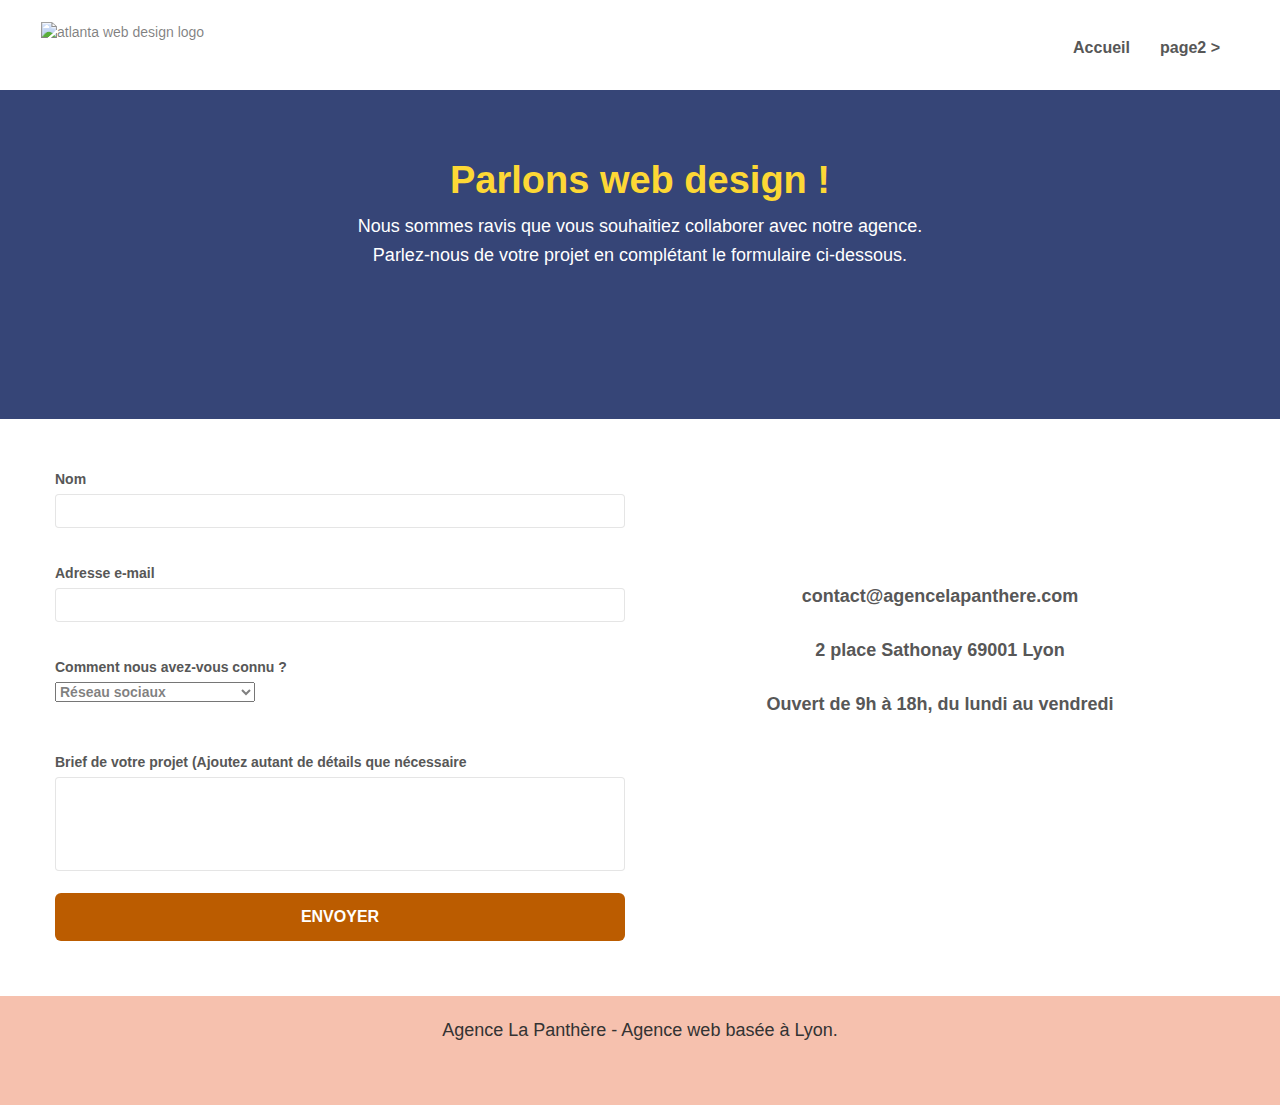
==== page2.html @ b3dab188 "enlever for select" ====
<!doctype html>
<html lang="fr">
<head>
    <meta charset="utf-8">
    <meta name="description" content="Prennez contact avec l'agence de webdesing, la Panthère basée à Lyon en remplissant le formulaire de mise en relation">
    <meta name="viewport" content="width=device-width, initial-scale=1.0">

    <link rel="shortcut icon" type="image/png" href="favicon.jpg">
	<link rel="stylesheet" type="text/css" href="./css/bootstrap.css">
	<link rel="stylesheet" type="text/css" href="style.css">
	<link rel="stylesheet" type="text/css" href="./css/font-awesome.css">
	<link rel="stylesheet" type="text/css" href="./css/et-line.css">
	
    
	<script src="./js/jquery-2.1.0.min.js"></script>
	<script src="./js/bootstrap.min.js"></script>
	<script src="./js/blocs.min.js"></script>
	<script src="./js/jqBootstrapValidation.js"></script>
	<script src="./js/formHandler.js"></script>
    <title>page2</title>

    
<!-- Analytics -->
 
<!-- Analytics END -->
    
</head>
<body>
<!-- Principal conteneur -->
<div class="page-container">
    
<!-- bloc-0 -->
<div class="bloc bgc-white l-bloc " id="bloc-0">
	<div class="container bloc-sm">
		<nav class="navbar row">
			<div class="navbar-header">
				<img src="img/agence-la-panthere-monochrome.svg" alt="atlanta web design logo" height="40" />
				<button id="nav-toggle" type="button" class="ui-navbar-toggle navbar-toggle" data-toggle="collapse" data-target=".navbar-1">
					<span class="sr-only">Toggle navigation</span><span class="icon-bar"></span><span class="icon-bar"></span><span class="icon-bar"></span>
				</button>
			</div>
			<div class="collapse navbar-collapse navbar-1 special-dropdown-nav">
				<ul class="site-navigation nav navbar-nav">
					<li>
						<a href="index.html">Accueil</a>
					</li>
					<li>
					</li>
					<li>
						<a href="page2.html">page2 &gt;</a>
					</li>
				</ul>
			</div>
		</nav>
	</div>
</div>
<!-- bloc-0 END -->

<!-- bloc-6 -->
<div class="bloc bgc-dark-slate-blue bg-banniere d-bloc bg-t-edge bloc-bg-texture texture-paper b-parallax" id="bloc-6">
	<div class="container bloc-lg">
		<div class="row">
			<div class="col-sm-12">
				<h1 class="text-center hero-bloc-text tc-white">
					Parlons web design !
				</h1>
				<p class="text-center mg-lg tc-white tight-width-whitespace">
					Nous sommes ravis que vous souhaitiez collaborer avec notre agence.<br>
					Parlez-nous de votre projet en complétant le formulaire ci-dessous.
				</p>
			</div>
		</div>
	</div>
</div>
<!-- bloc-6 END -->

<!-- bloc-7 -->
<div class="bloc bgc-white l-bloc" id="bloc-7">
	<div class="container bloc-lg">
		<div class="row">
			<div class="col-sm-6">
				<form id="form_1" novalidate data-success-msg="Your message has been sent." data-fail-msg="Sorry it seems that our mail server is not responding, Sorry for the inconvenience!">
					<div class="form-group">
						<label for="name"> Nom </label>
						<input type="texte" name="name" id="name" class="form-control" required /><br>
					</div>
					<div class="form-group">
						<label for="email">Adresse e-mail</label>
						<input type="email" name="email" id="email" class="form-control" type="email" required /><br>
					</div>
					<div class="form-group">
						<div class="form-group">
							<label form="sondage">Comment nous avez-vous connu ?</label>
							<select  name="sondage" id="sondage">
								<option value="site-internet">Site Internet</option>
								<option value="reseau-sociaux" selected>Réseau sociaux</option>
								<option value="bouche-a-oreille">Bouche à oreille</option>
								<option value="carte-visite">Carte de visite</option>	
							</select>	
					    </div>
					</div>
					<div class="form-group">
						<label for="message"><br>Brief de votre projet (Ajoutez autant de détails que nécessaire</label>
						<textarea name="message" id="message" class="form-control" minlength="10" rows="4" cols="50" required aria-invalid="false"></textarea>
					</div> 
					<button class="bloc-button btn btn-lg btn-block cta-hero btn-atomic-tangerine" type="submit">
						Envoyer
					</button>
				</form>
			</div>
			<div class="col-sm-6 contact">
				<p class="contactp">
					contact@agencelapanthere.com<br>2 place Sathonay 69001 Lyon<br>Ouvert de 9h à 18h, du lundi au vendredi<br>
				</p>
			</div>
		</div>
	</div>
</div>
<!-- bloc-7 END -->

<!-- ScrollToTop Button -->
<a class="bloc-button btn btn-d scrollToTop" onclick="scrollToTarget('1')"><span class="fa fa-chevron-up"></span></a>
<!-- ScrollToTop Button END-->


<!-- Footer - bloc-8 -->
<div class="bloc bgc-atomic-tangerine d-bloc" id="bloc-8">
	<div class="container bloc-sm">
		<div class="row">
			<div class="col-sm-12">
				<p class="text-center white">
					Agence La Panthère - Agence web basée à Lyon.<br>
				</p>
				<div class="row row-no-gutters social">
					<div class="col-sm-3">
						<div class="text-center">
							<a class="social" href="https://twitter.com/" title="Lien vers le site internet de Twitter"><span class="fa fa-twitter icon-md"></span></a>
						</div>
					</div>
					<div class="col-sm-3">
						<div class="text-center">
							<a class="social" href="https://www.facebook.com/" title="Lien vers le site internet de Facebook"><span class="fa fa-facebook icon-md"></span></a>
						</div>
					</div>
					<div class="col-sm-3">
						<div class="text-center">
							<a class="social" href="https://dribbble.com/" title="Lien vers le site internet de Dribble"><span class="fa fa-dribbble icon-md"></span></a>
						</div>
					</div>
					<div class="col-sm-3">
						<div class="text-center">
							<a class="social" href="https://www.instagram.com/" title="Lien vers le site internet d'instagram"><span class="fa fa-instagram icon-md"></span></a>
						</div>
					</div>
				</div>
			</div>
		</div>
	</div>
</div>
<!-- Footer - bloc-8 END -->

</div>
<!-- Principal conteneur END -->
    

</body>
</html>
---- style.css ----
body {
    margin: 0;
    padding: 0;
    background: #FFF;
    overflow-x: hidden;
    -webkit-font-smoothing: antialiased;
    -moz-osx-font-smoothing: grayscale;
}

a, button {
    transition: all .3s ease-in-out;
    outline: none!important;
}

a:hover {
    text-decoration: none;
    cursor: pointer;
}

#page-loading-blocs-notifaction {
    position: fixed;
    top: 0;
    bottom: 0;
    width: 100%;
    z-index: 100000;
    background: #FFFFFF url("img/pageload-spinner.gif") no-repeat center center;
}

.bloc {
    width: 100%;
    clear: both;
    background: 50% 50% no-repeat;
    padding: 0 50px;
    -webkit-background-size: cover;
    -moz-background-size: cover;
    -o-background-size: cover;
    background-size: cover;
    position: relative;
}

.bloc .container {
    padding-left: 0;
    padding-right: 0;
}

.bloc-lg {
    padding-top: 50px;
    padding-bottom: 50px;
}

.bloc-md {
    padding: 50px;
}

.bloc-sm {
    padding: 20px 50px;
}

.bg-center,
.bg-l-edge,
.bg-r-edge,
.bg-t-edge,
.bg-b-edge,
.bg-tl-edge,
.bg-bl-edge,
.bg-tr-edge,
.bg-br-edge,
.bg-repeat {
    -webkit-background-size: auto!important;
    -moz-background-size: auto!important;
    -o-background-size: auto!important;
    background-size: auto!important;
}

.bg-repeat {
    background: repeat;
}

.bg-t-edge {
    background: top no-repeat;
}

.bloc-bg-texture::before {
    content: "";
    background-size: 2px 2px;
    position: absolute;
    top: 0;
    bottom: 0;
    left: 0;
    right: 0;
}

.texture-paper::before {
    background: url("img/texture-paper.png");
    background-size: 280px 280px;
}

.b-parallax {
    background-attachment: fixed;
}

.d-bloc {
    color: rgba(255, 255, 255, .7);
}

.d-bloc button:hover {
    color: rgba(255, 255, 255, .9);
}

.d-bloc .icon-round,
.d-bloc .icon-square,
.d-bloc .icon-rounded,
.d-bloc .icon-semi-rounded-a,
.d-bloc .icon-semi-rounded-b {
    border-color: rgba(255, 255, 255, .9);
}

.d-bloc .divider-h span {
    border-color: rgba(255, 255, 255, .2);
}

.d-bloc .a-btn,
.d-bloc .navbar a,
.d-bloc .navbar-brand,
.d-bloc a .icon-sm,
.d-bloc a .icon-md,
.d-bloc a .icon-lg,
.d-bloc a .icon-xl,
.d-bloc h1 a,
.d-bloc h2 a,
.d-bloc h3 a,
.d-bloc h4 a,
.d-bloc h5 a,
.d-bloc h6 a,
.d-bloc p a {
    color: rgba(255, 255, 255, .6);
}

.d-bloc .a-btn:hover,
.d-bloc .navbar a:hover,
.d-bloc .navbar-brand:hover,
.d-bloc a:hover .icon-sm,
.d-bloc a:hover .icon-md,
.d-bloc a:hover .icon-lg,
.d-bloc a:hover .icon-xl,
.d-bloc h1 a:hover,
.d-bloc h2 a:hover,
.d-bloc h3 a:hover,
.d-bloc h4 a:hover,
.d-bloc h5 a:hover,
.d-bloc h6 a:hover,
.d-bloc p a:hover {
    color: rgba(255, 255, 255, 1);
}

.d-bloc .navbar-toggle .icon-bar {
    background: rgba(255, 255, 255, 1);
}

.d-bloc .btn-wire,
.d-bloc .btn-wire:hover {
    color: rgba(255, 255, 255, 1);
    border-color: rgba(255, 255, 255, 1);
}

.d-bloc .panel {
    color: rgba(0, 0, 0, .5);
}

.d-bloc .panel button:hover {
    color: rgba(0, 0, 0, .7);
}

.d-bloc .panel icon {
    border-color: rgba(0, 0, 0, .7);
}

.d-bloc .panel .divider-h span {
    border-color: rgba(0, 0, 0, .1);
}

.d-bloc .panel .a-btn {
    color: rgba(0, 0, 0, .6);
}

.d-bloc .panel .a-btn:hover {
    color: rgba(0, 0, 0, 1);
}

.d-bloc .panel .btn-wire,
.d-bloc .panel .btn-wire:hover {
    color: rgba(0, 0, 0, .7);
    border-color: rgba(0, 0, 0, .3);
}

.d-bloc .panel,
.l-bloc {
    color: rgba(0, 0, 0, .5);
}

.d-bloc .panel button:hover,
.l-bloc button:hover {
    color: rgba(0, 0, 0, .7);
}

.l-bloc .icon-round,
.l-bloc .icon-square,
.l-bloc .icon-rounded,
.l-bloc .icon-semi-rounded-a,
.l-bloc .icon-semi-rounded-b {
    border-color: rgba(0, 0, 0, .7);
}

.d-bloc .panel .divider-h span,
.l-bloc .divider-h span {
    border-color: rgba(0, 0, 0, .1);
}

.d-bloc .panel .a-btn,
.l-bloc .a-btn,
.l-bloc .navbar a,
.l-bloc .navbar-brand,
.l-bloc a .icon-sm,
.l-bloc a .icon-md,
.l-bloc a .icon-lg,
.l-bloc a .icon-xl,
.l-bloc h1 a,
.l-bloc h2 a,
.l-bloc h3 a,
.l-bloc h4 a,
.l-bloc h5 a,
.l-bloc h6 a,
.l-bloc p a {
    color: rgba(0, 0, 0, .6);
}

.d-bloc .panel .a-btn:hover,
.l-bloc .a-btn:hover,
.l-bloc .navbar a:hover,
.l-bloc .navbar-brand:hover,
.l-bloc a:hover .icon-sm,
.l-bloc a:hover .icon-md,
.l-bloc a:hover .icon-lg,
.l-bloc a:hover .icon-xl,
.l-bloc h1 a:hover,
.l-bloc h2 a:hover,
.l-bloc h3 a:hover,
.l-bloc h4 a:hover,
.l-bloc h5 a:hover,
.l-bloc h6 a:hover,
.l-bloc p a:hover {
    color: rgba(0, 0, 0, 1);
}

.l-bloc .navbar-toggle .icon-bar {
    color: rgba(0, 0, 0, .6);
}

.d-bloc .panel .btn-wire,
.d-bloc .panel .btn-wire:hover,
.l-bloc .btn-wire,
.l-bloc .btn-wire:hover {
    color: rgba(0, 0, 0, .7);
    border-color: rgba(0, 0, 0, .3);
}

.voffset {
    margin-top: 30px;
}

.voffset-lg {
    margin-top: 80px;
}

.row-no-gutters {
    margin-right: 0;
    margin-left: 0;
}

.row.row-no-gutters > [class^="col-"],
.row.row-no-gutters > [class*=" col-"] {
    padding-right: 0;
    padding-left: 0;
}

#bloc-1-hero h1 {
    font-size: 40px;
}

.navbar {
    margin-bottom: 0;
    z-index: 1;
}

.navbar-brand {
    height: auto;
    padding: 3px 15px;
    font-size: 25px;
    font-weight: normal;
    font-weight: 600;
    line-height: 44px;
}
.navbar-brand img {
    max-height: 200px;
    margin: 0 5px 0 0;
    display: inline;
}

.navbar-brand img[src$=svg] {
    min-width: 100px;
    height: 40px;
    width: 300px;
}

.nav-center .navbar-brand img {
    margin: 0;
}

.navbar .nav {
    padding-top: 2px;
    margin-right: -16px;
    float: right;
    z-index: 1;
}

.nav > li {
    float: left;
    margin-top: 4px;
    font-size: 16px;
}

.navbar-nav .open .dropdown-menu > li > a {
    text-align: inherit;
}

.nav > li a:hover,
.nav > li a:focus {
    background: transparent;
}

.navbar-toggle {
    margin: 10px 10px 0 0;
    border: 0px;
}

.navbar-toggle:hover {
    background: transparent!important;
}

.navbar-toggle .icon-bar {
    background-color: rgba(0, 0, 0, .5);
    width: 26px;
}

.nav-invert .navbar .nav {
    float: left;
}

.nav-invert .navbar-header,
.nav-invert .navbar-brand {
    float: right;
    position: relative;
    z-index: 2;
}

@media (min-width: 768px) {
    .site-navigation {
        position: absolute;
        top: 50%;
        right: 20px;
        transform: translate(0, -50%);
        -webkit-transform: translateY(-50%);
    }
    .nav > li .dropdown-menu a,
    .nav > li .dropdown-menu a:hover {
        color: #484848;
    }
    .nav-invert .site-navigation {
        left: 0;
        right: 0;
    }
    .nav-center {
        text-align: center;
    }
    .nav-center .navbar-header {
        width: 100%;
    }
    .nav-center .navbar-header,
    .nav-center .navbar-brand,
    .nav-center .nav > li {
        float: none;
        display: inline-block;
    }
    .nav-center .site-navigation {
        position: relative;
        width: 100%;
        right: 0;
        margin-right: 0px;
        margin-top: 20px;
    }
    .nav-center.mini-nav .navbar-toggle {
        float: none;
        margin: 10px auto 0;
    }
}

.nav > li > .dropdown a {
    background: none!important;
    display: block;
    padding: 14px 15px;
}
.center-block {
    width: 100px;
    height: 100px;
}
nav .caret {
    margin: 0 5px;
}

.dropdown-menu .dropdown-menu {
    top: -8px;
    left: 100%;
}

.dropdown-menu .dropmenu-flow-right {
    top: 100%;
    left: 0;
    margin-left: -1px;
    border-top-left-radius: 0;
    border-top-right-radius: 0;
}

.dropdown-menu .dropdown span {
    border: 4px solid black;
    border-top-color: transparent;
    border-right-color: transparent;
    border-bottom-color: transparent;
    margin: 6px -5px 0 0!important;
    float: right;
}

.mg-md {
    margin-top: 10px;
    margin-bottom: 20px;
}

.mg-lg {
    margin-top: 10px;
    margin-bottom: 40px;
}

.btn {
    margin: 0 5px 5px 0;
}

.btn.pull-right {
    margin: 0 0 5px 5px;
}

.btn-d,
.btn-d:hover,
.btn-d:focus {
    color: #FFF;
    background: rgba(0, 0, 0, .3);
}

button {
    outline: none!important;
}

.btn-rd {
    border-radius: 40px;
}

.btn-clean {
    border: 1px solid rgba(0, 0, 0, .08);
    border-bottom-color: rgba(0, 0, 0, .1);
    text-shadow: 0 1px 0 rgba(0, 0, 1, .1);
    box-shadow: 0 1px 3px rgba(0, 0, 1, .25), inset 0 1px 0 0 rgba(255, 255, 255, .15);
}

.icon-md {
    font-size: 30px!important;
}

.icon-lg {
    font-size: 60px!important;
}

.sm-shadow {
    text-shadow: 0 1px 2px rgba(0, 0, 0, .3);
}

.panel-sq,
.panel-sq .panel-heading,
.panel-sq .panel-footer {
    border-radius: 0;
}

.panel-rd {
    border-radius: 30px;
}

.panel-rd .panel-heading {
    border-radius: 29px 29px 0 0;
}

.panel-rd .panel-footer {
    border-radius: 0 0 29px 29px;
}

.form-control {
    border-color: rgba(0, 0, 0, .1);
    box-shadow: none;
    width: 100%;
    resize: none;
}
#sondage {
    width: 35%;
}
.form-group {
    display: flex;
    flex-direction: column;
    width: 100%;
}
.scrollToTop {
    width: 40px;
    height: 40px;
    position: fixed;
    bottom: 20px;
    right: 20px;
    opacity: 0;
    z-index: 500;
    transition: all .3s ease-in-out;
}

.scrollToTop span {
    margin-top: 6px;
}

.showScrollTop {
    font-size: 14px;
    opacity: 1;
}

a[data-lightbox] {
    position: relative;
    display: block;
    text-align: center;
}

a[data-lightbox]:hover::before {
    content: "+";
    font-family: "HelveticaNeue-Light", "Helvetica Neue Light", "Helvetica Neue", Helvetica, Arial;
    font-size: 32px;
    width: 50px;
    height: 50px;
    margin-left: -25px;
    border-radius: 50%;
    background: rgba(0, 0, 0, .6);
    color: #FFF;
    font-weight: 100;
    z-index: 1;
    position: absolute;
    top: 50%;
    transform: translateY(-50%);
    -webkit-transform: translateY(-50%);
}

a[data-lightbox]:hover img {
    opacity: 0.6;
    -webkit-animation-fill-mode: none;
    animation-fill-mode: none;
}

#lightbox-modal {
    display: flex;
    align-items: center;
}

#lightbox-modal .modal-dialog {
    width: 90%;
    max-width: 900px;
    margin: 0 auto 0;
}

#lightbox-modal .modal-dialog img {
    max-height: 90vh;
    margin: 0 auto;
}

.lightbox-caption {
    padding: 20px;
    color: #FFF;
    background: rgba(0, 0, 0, .5);
    position: absolute;
    left: 15px;
    right: 15px;
    bottom: 5px;
}

.close-lightbox {
    color: #FFF;
    font-size: 30px;
    position: absolute;
    top: 20px;
    right: 20px;
    z-index: 20;
    background: rgba(0, 0, 0, .5);
    border: none;
    line-height: 30px;
    padding: 0 9px 5px;
    opacity: 0.3;
}

.close-lightbox:hover,
.next-lightbox:hover,
.prev-lightbox:hover {
    opacity: 1.0;
    color: #FFF;
}

.next-lightbox,
.prev-lightbox {
    font-size: 20px;
    color: rgba(255, 255, 255, .9);
    background: rgba(0, 0, 0, .5);
    transition: all .2s ease-in-out;
    position: absolute;
    top: 45%;
    z-index: 1;
    opacity: 0.4;
}

.next-lightbox {
    padding: 6px 8px 1px 13px;
    right: 25px;
}

.prev-lightbox {
    padding: 6px 13px 1px 10px;
    left: 25px;
}

.snapshot-lb .modal-body {
    padding-bottom: 45px;
}

.snapshot-lb .lightbox-caption {
    padding: 0;
    color: rgba(0, 0, 0, .5);
    background: none;
}
#bloc-4-portfolio h3 {
    font-size: 20px;
    color: #333333!important;
    opacity: .9;
}

.contactp {
    display: flex;
    flex-direction: column;
    line-height: 3;
    text-align: center;
    font-weight: 600;
    margin-top: 100px;
}
h1,
h2,
h3,
h4,
h5,
h6,
p,
label,
.btn,
a {
    font-family: "helvetica";
    font-weight: 600;
    color: #575757!important;
}

.container {
    max-width: 100%;
}

.hero-bloc-text {
    font-size: 38px;
}

.hero-bloc-text-sub {
    font-size: 36px;
}

.statement-bloc-text {
    line-height: 26px;
    font-style: italic;
    font-size: 20px;
    text-align: center;
    font-weight: lighter;
    max-width: 520px;
    margin: auto auto auto auto;
}

p {
    font-size: 18px;
    line-height: 1.6;
    font-weight: 400;
}

.tight-width-whitespace {
    max-width: 600px;
    margin: auto auto auto auto;
}

.h1 {
    font-size: 20px;
    font-family: "Open Sans";
}

.cta-hero {
    margin-top: 22px;
    color: #FFFFFF!important;
    text-transform: uppercase;
    padding: 12px 28px 12px 28px;
    font-size: 16px;
    font-weight: 700;
}

.social {
    max-width: 400px;
    margin: auto auto auto auto;
}

h2 {
    font-size: 22px;
    line-height: 1.4em;
}

h3 {
    font-size: 15px;
    text-transform: uppercase;
    font-weight: 700;
    color: #333333!important;
}

.med-width-whitespace {
    max-width: 800px;
    margin: auto auto auto auto;
    box-shadow: 0px 0px 0px #000000;
}

h1 {
    color: #333333!important;
}

h4 {
    color: #333333!important;
}

.icons {
    margin-bottom: 14px;
    margin-top: 24px;
}

.white {
    color: #333333!important;
}

.portfolio-thumb {
    margin-bottom: 24px;
    width: 270px;
    height: 270px;
}

.portfolio-row {
    margin-bottom: 44px;
    margin-top: 50px;
}

.avatar {
    box-shadow: 0px 4px 9px rgba(0, 0, 0, 0.3);
}

.black-background {
    background-color: rgba(165, 147, 99, 0.7);
    padding: 40px 40px 40px 40px;
}

.bold-link {
    font-weight: 900;
    text-decoration: underline!important;
}

.bgc-white {
    background-color: #FFFFFF;
}

.bgc-dark-slate-blue {
    background-color: #364577;
}

.bgc-atomic-tangerine {
    background-color: #f6c1ae;
}

.tc-white {
    color: #FDD835!important;
}

.text-center {
    text-align: center;
   
}
.col-sm-12 {
    position: relative;
}

#bloc-6 p {
    color: #FFF!important;
    padding-bottom: 100px;
}


.btn-atomic-tangerine {
    background: #bb5c00;
    color: #FFFFFF!important;
}

.btn-atomic-tangerine:hover {
    background: #8e4500!important;
    color: #FFFFFF!important;
}

.ltc-white {
    color: #FFFFFF!important;
}

.ltc-white:hover {
    color: #cccccc!important;
}

.ltc-atomic-tangerine {
    color: #F3976C!important;
}

.ltc-atomic-tangerine:hover {
    color: #c27956!important;
}

.icon-dark-slate-blue {
    color: #364577!important;
    border-color: #364577!important;
}

.bg-dots-bg {
    background-image: url("img/dots-bg.png");
}

.bg-lines-h2-bg {
    background-image: url("img/lines-h2-bg.png");
}

.bg-banniere {
    background-image: url("img/agence-la-panthere.jpg");
}

.bg-presentation {
    background-image: url("img/image-de-presentationopti.jpg");
}

@media (max-width: 1024px) {
    .bloc {
        padding-left: 20px;
        padding-right: 20px;
    }
    .bloc.full-width-bloc,
    .bloc-tile-2.full-width-bloc .container,
    .bloc-tile-3.full-width-bloc .container,
    .bloc-tile-4.full-width-bloc .container {
        padding-left: 0;
        padding-right: 0;
    }
}

@media (max-width: 992px) and (min-width: 768px) {
    .navbar .nav {
        max-width: 80%
    }
    .nav-center.navbar .nav {
        max-width: 100%
    }
}

@media only screen and (min-device-width: 768px) and (max-device-width: 1024px) and (orientation: landscape) {
    .b-parallax {
        background-attachment: scroll;
    }
}

@media only screen and (min-device-width: 1024px) and (max-device-width: 1366px) and (-webkit-min-device-pixel-ratio: 1.5) {
    .b-parallax {
        background-attachment: scroll;
    }
}

@media (max-width: 991px) {
    .container {
        width: 100%;
    }
    .b-parallax {
        background-attachment: scroll;
    }
    .page-container,
    #hero-bloc {
        overflow-x: hidden;
        position: relative;
    }
    .bloc {
        padding-left: constant(safe-area-inset-left);
        padding-right: constant(safe-area-inset-right);
    }
    .bloc-group,
    .bloc-group .bloc {
        display: block;
        width: 100%;
    }
    .bloc-fill-screen .fill-bloc-top-edge,
    .bloc-fill-screen .fill-bloc-bottom-edge {
        padding: 0 20px;
        padding-left: constant(safe-area-inset-left);
        padding-right: constant(safe-area-inset-right);
    }
}

@media (max-width: 767px) {
    .page-container {
        overflow-x: hidden;
        position: relative;
    }
    h1,
    h2,
    h3,
    h4,
    h5,
    h6,
    p,
    #disqus_thread {
        padding-left: 10px!important;
        padding-right: 10px!important;
    }
    .b-parallax {
        background-attachment: scroll;
    }
    .navbar .nav {
        padding-top: 0;
        border-top: 1px solid rgba(0, 0, 0, .2);
        float: none!important;
    }
    .navbar.row {
        margin-left: 0;
        margin-right: 0;
    }
    .site-navigation {
        position: inherit;
        transform: none;
        -webkit-transform: none;
        -ms-transform: none;
    }
    .nav > li {
        margin-top: 0;
        border-bottom: 1px solid rgba(0, 0, 0, .1);
        background: rgba(0, 0, 0, .05);
        text-align: left;
        padding-left: 15px;
        width: 100%;
    }
    .nav > li:hover {
        background: rgba(0, 0, 0, .08);
    }
    .dropdown .dropdown a .caret {
        float: none;
        margin: 5px 0 0 10px!important;
        border: 4px solid black;
        border-bottom-color: transparent;
        border-right-color: transparent;
        border-left-color: transparent;
    }
    #hero-bloc .navbar .nav {
        background: rgba(0, 0, 0, .8);
    }
    #hero-bloc .navbar .nav a {
        color: rgba(255, 255, 255, .6);
    }
    .hero {
        padding: 50px 0;
    }
    .hero-nav {
        left: -1px;
        right: -1px;
    }
    .navbar-collapse {
        padding: 0;
        overflow-x: hidden;
        -webkit-box-shadow: none;
        box-shadow: none;
    }
    .navbar-brand img {
        max-height: 40px;
        width: auto;
    }
    .nav-invert .navbar-header {
        float: none;
        width: 100%;
    }
    .nav-invert .navbar-toggle {
        float: left;
        margin-left: 10px;
    }
    .bloc {
        padding-left: 0;
        padding-right: 0;
    }
    .bloc-xxl,
    .bloc-xl,
    .bloc-lg {
        padding: 40px 0;
    }
    .bloc-sm,
    .bloc-md {
        padding-left: 0;
        padding-right: 0;
    }
    .bloc-tile-2 .container,
    .bloc-tile-3 .container,
    .bloc-tile-4 .container,
    .bloc-fill-screen .fill-bloc-top-edge,
    .bloc-fill-screen .fill-bloc-bottom-edge {
        padding-left: 0;
        padding-right: 0;
    }
    .a-block {
        padding: 0 10px;
    }
    .btn-dwn {
        display: none;
    }
    .voffset {
        margin-top: 5px;
    }
    .voffset-md {
        margin-top: 20px;
    }
    .voffset-lg {
        margin-top: 30px;
    }
    form {
        padding: 5px;
    }
    .close-lightbox {
        display: inline-block;
    }
    .blocsapp-device-iphone5 {
        background-size: 216px 425px;
        padding-top: 60px;
        width: 216px;
        height: 425px;
    }
    .blocsapp-device-iphone5 img {
        width: 180px;
        height: 320px;
    }
}

@media (max-width: 400px) {
    .bloc {
        padding-left: 0;
        padding-right: 0;
    }
}

@media (max-width: 767px) {
    .bloc-mob-center-text {
        text-align: center;
    }
}
---- css/et-line.css ----
@font-face {
    font-family: et-line;
    src: url(../fonts/et-line.eot);
    src: url(../fonts/et-line.eot?#iefix) format('embedded-opentype'), url(../fonts/et-line.woff) format('woff'), url(../fonts/et-line.ttf) format('truetype'), url(../fonts/et-line.svg#et-line) format('svg');
    font-weight: 400;
    font-style: normal;
    font-display: swap;
}

.et-icon-adjustments,
.et-icon-alarmclock,
.et-icon-anchor,
.et-icon-aperture,
.et-icon-attachment,
.et-icon-bargraph,
.et-icon-basket,
.et-icon-beaker,
.et-icon-bike,
.et-icon-book-open,
.et-icon-briefcase,
.et-icon-browser,
.et-icon-calendar,
.et-icon-camera,
.et-icon-caution,
.et-icon-chat,
.et-icon-circle-compass,
.et-icon-clipboard,
.et-icon-clock,
.et-icon-cloud,
.et-icon-compass,
.et-icon-desktop,
.et-icon-dial,
.et-icon-document,
.et-icon-documents,
.et-icon-download,
.et-icon-dribbble,
.et-icon-edit,
.et-icon-envelope,
.et-icon-expand,
.et-icon-facebook,
.et-icon-flag,
.et-icon-focus,
.et-icon-gears,
.et-icon-genius,
.et-icon-gift,
.et-icon-global,
.et-icon-globe,
.et-icon-googleplus,
.et-icon-grid,
.et-icon-happy,
.et-icon-hazardous,
.et-icon-heart,
.et-icon-hotairballoon,
.et-icon-hourglass,
.et-icon-key,
.et-icon-laptop,
.et-icon-layers,
.et-icon-lifesaver,
.et-icon-lightbulb,
.et-icon-linegraph,
.et-icon-linkedin,
.et-icon-lock,
.et-icon-magnifying-glass,
.et-icon-map,
.et-icon-map-pin,
.et-icon-megaphone,
.et-icon-mic,
.et-icon-mobile,
.et-icon-newspaper,
.et-icon-notebook,
.et-icon-paintbrush,
.et-icon-paperclip,
.et-icon-pencil,
.et-icon-phone,
.et-icon-picture,
.et-icon-pictures,
.et-icon-piechart,
.et-icon-presentation,
.et-icon-pricetags,
.et-icon-printer,
.et-icon-profile-female,
.et-icon-profile-male,
.et-icon-puzzle,
.et-icon-quote,
.et-icon-recycle,
.et-icon-refresh,
.et-icon-ribbon,
.et-icon-rss,
.et-icon-sad,
.et-icon-scissors,
.et-icon-scope,
.et-icon-search,
.et-icon-shield,
.et-icon-speedometer,
.et-icon-strategy,
.et-icon-streetsign,
.et-icon-tablet,
.et-icon-target,
.et-icon-telescope,
.et-icon-toolbox,
.et-icon-tools,
.et-icon-tools-2,
.et-icon-trophy,
.et-icon-tumblr,
.et-icon-twitter,
.et-icon-upload,
.et-icon-video,
.et-icon-wallet,
.et-icon-wine {
    font-family: et-line;
    speak: none;
    font-style: normal;
    font-weight: 400;
    font-variant: normal;
    text-transform: none;
    line-height: 1;
    -webkit-font-smoothing: antialiased;
    -moz-osx-font-smoothing: grayscale;
    display: inline-block
}

.et-icon-mobile:before {
    content: "\e000"
}

.et-icon-laptop:before {
    content: "\e001"
}

.et-icon-desktop:before {
    content: "\e002"
}

.et-icon-tablet:before {
    content: "\e003"
}

.et-icon-phone:before {
    content: "\e004"
}

.et-icon-document:before {
    content: "\e005"
}

.et-icon-documents:before {
    content: "\e006"
}

.et-icon-search:before {
    content: "\e007"
}

.et-icon-clipboard:before {
    content: "\e008"
}

.et-icon-newspaper:before {
    content: "\e009"
}

.et-icon-notebook:before {
    content: "\e00a"
}

.et-icon-book-open:before {
    content: "\e00b"
}

.et-icon-browser:before {
    content: "\e00c"
}

.et-icon-calendar:before {
    content: "\e00d"
}

.et-icon-presentation:before {
    content: "\e00e"
}

.et-icon-picture:before {
    content: "\e00f"
}

.et-icon-pictures:before {
    content: "\e010"
}

.et-icon-video:before {
    content: "\e011"
}

.et-icon-camera:before {
    content: "\e012"
}

.et-icon-printer:before {
    content: "\e013"
}

.et-icon-toolbox:before {
    content: "\e014"
}

.et-icon-briefcase:before {
    content: "\e015"
}

.et-icon-wallet:before {
    content: "\e016"
}

.et-icon-gift:before {
    content: "\e017"
}

.et-icon-bargraph:before {
    content: "\e018"
}

.et-icon-grid:before {
    content: "\e019"
}

.et-icon-expand:before {
    content: "\e01a"
}

.et-icon-focus:before {
    content: "\e01b"
}

.et-icon-edit:before {
    content: "\e01c"
}

.et-icon-adjustments:before {
    content: "\e01d"
}

.et-icon-ribbon:before {
    content: "\e01e"
}

.et-icon-hourglass:before {
    content: "\e01f"
}

.et-icon-lock:before {
    content: "\e020"
}

.et-icon-megaphone:before {
    content: "\e021"
}

.et-icon-shield:before {
    content: "\e022"
}

.et-icon-trophy:before {
    content: "\e023"
}

.et-icon-flag:before {
    content: "\e024"
}

.et-icon-map:before {
    content: "\e025"
}

.et-icon-puzzle:before {
    content: "\e026"
}

.et-icon-basket:before {
    content: "\e027"
}

.et-icon-envelope:before {
    content: "\e028"
}

.et-icon-streetsign:before {
    content: "\e029"
}

.et-icon-telescope:before {
    content: "\e02a"
}

.et-icon-gears:before {
    content: "\e02b"
}

.et-icon-key:before {
    content: "\e02c"
}

.et-icon-paperclip:before {
    content: "\e02d"
}

.et-icon-attachment:before {
    content: "\e02e"
}

.et-icon-pricetags:before {
    content: "\e02f"
}

.et-icon-lightbulb:before {
    content: "\e030"
}

.et-icon-layers:before {
    content: "\e031"
}

.et-icon-pencil:before {
    content: "\e032"
}

.et-icon-tools:before {
    content: "\e033"
}

.et-icon-tools-2:before {
    content: "\e034"
}

.et-icon-scissors:before {
    content: "\e035"
}

.et-icon-paintbrush:before {
    content: "\e036"
}

.et-icon-magnifying-glass:before {
    content: "\e037"
}

.et-icon-circle-compass:before {
    content: "\e038"
}

.et-icon-linegraph:before {
    content: "\e039"
}

.et-icon-mic:before {
    content: "\e03a"
}

.et-icon-strategy:before {
    content: "\e03b"
}

.et-icon-beaker:before {
    content: "\e03c"
}

.et-icon-caution:before {
    content: "\e03d"
}

.et-icon-recycle:before {
    content: "\e03e"
}

.et-icon-anchor:before {
    content: "\e03f"
}

.et-icon-profile-male:before {
    content: "\e040"
}

.et-icon-profile-female:before {
    content: "\e041"
}

.et-icon-bike:before {
    content: "\e042"
}

.et-icon-wine:before {
    content: "\e043"
}

.et-icon-hotairballoon:before {
    content: "\e044"
}

.et-icon-globe:before {
    content: "\e045"
}

.et-icon-genius:before {
    content: "\e046"
}

.et-icon-map-pin:before {
    content: "\e047"
}

.et-icon-dial:before {
    content: "\e048"
}

.et-icon-chat:before {
    content: "\e049"
}

.et-icon-heart:before {
    content: "\e04a"
}

.et-icon-cloud:before {
    content: "\e04b"
}

.et-icon-upload:before {
    content: "\e04c"
}

.et-icon-download:before {
    content: "\e04d"
}

.et-icon-target:before {
    content: "\e04e"
}

.et-icon-hazardous:before {
    content: "\e04f"
}

.et-icon-piechart:before {
    content: "\e050"
}

.et-icon-speedometer:before {
    content: "\e051"
}

.et-icon-global:before {
    content: "\e052"
}

.et-icon-compass:before {
    content: "\e053"
}

.et-icon-lifesaver:before {
    content: "\e054"
}

.et-icon-clock:before {
    content: "\e055"
}

.et-icon-aperture:before {
    content: "\e056"
}

.et-icon-quote:before {
    content: "\e057"
}

.et-icon-scope:before {
    content: "\e058"
}

.et-icon-alarmclock:before {
    content: "\e059"
}

.et-icon-refresh:before {
    content: "\e05a"
}

.et-icon-happy:before {
    content: "\e05b"
}

.et-icon-sad:before {
    content: "\e05c"
}

.et-icon-facebook:before {
    content: "\e05d"
}

.et-icon-twitter:before {
    content: "\e05e"
}

.et-icon-googleplus:before {
    content: "\e05f"
}

.et-icon-rss:before {
    content: "\e060"
}

.et-icon-tumblr:before {
    content: "\e061"
}

.et-icon-linkedin:before {
    content: "\e062"
}

.et-icon-dribbble:before {
    content: "\e063"
}
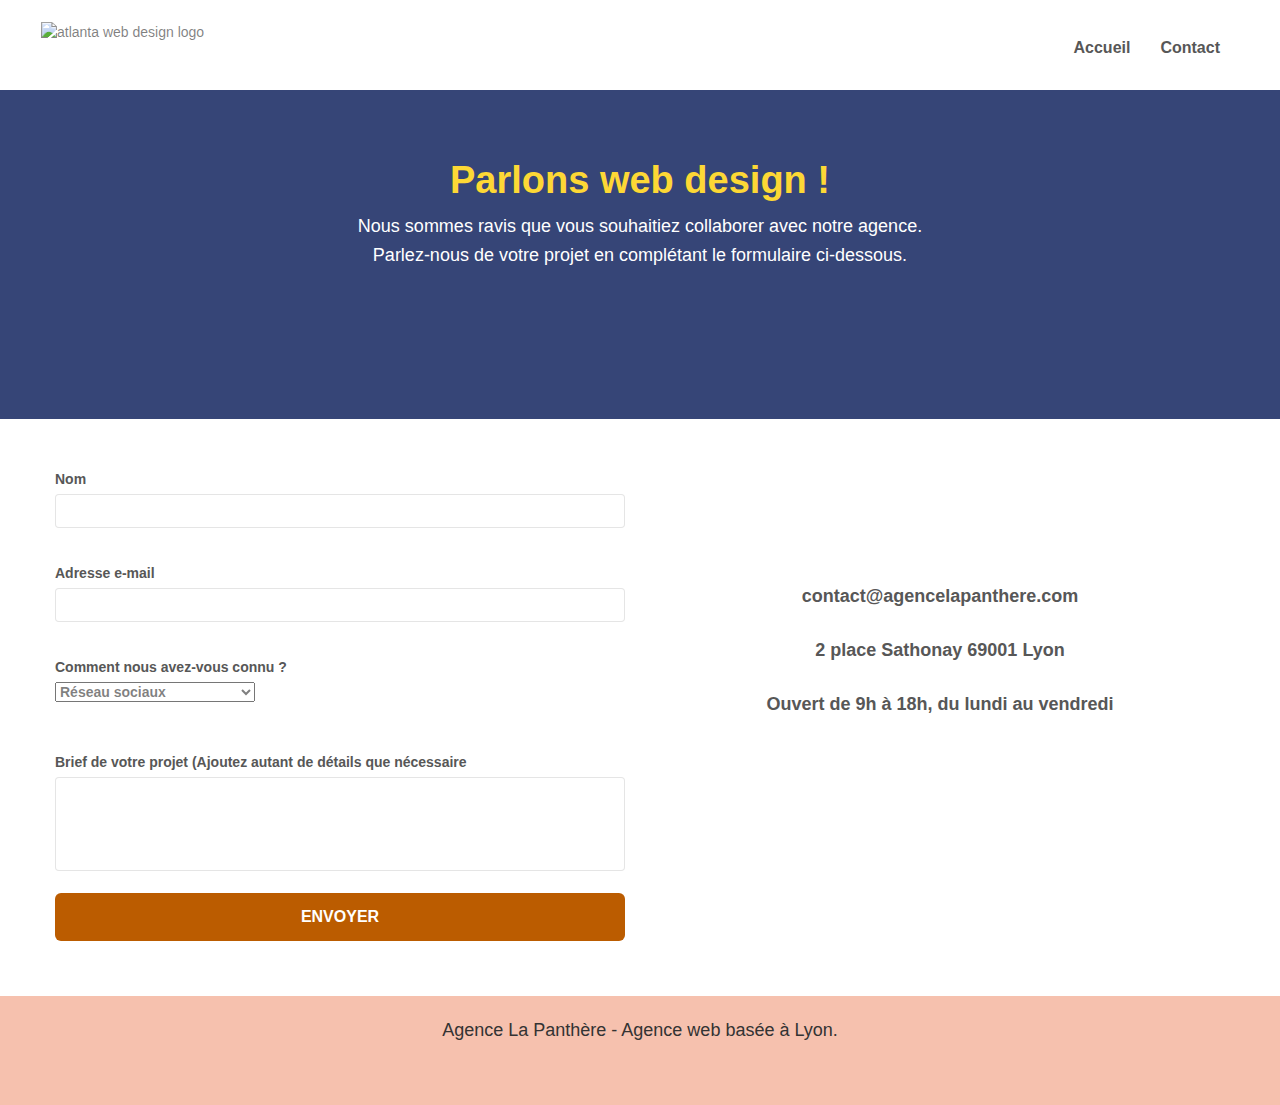
==== commit d5edbfb3: "contact a la place de page 2" ====
--- a/page2.html
+++ b/page2.html
@@ -17,7 +17,7 @@
 	<script src="./js/blocs.min.js"></script>
 	<script src="./js/jqBootstrapValidation.js"></script>
 	<script src="./js/formHandler.js"></script>
-    <title>page2</title>
+    <title>Contactez-nous</title>
 
     
 <!-- Analytics -->
@@ -45,9 +45,7 @@
 						<a href="index.html">Accueil</a>
 					</li>
 					<li>
-					</li>
-					<li>
-						<a href="page2.html">page2 &gt;</a>
+						<a href="page2.html">Contact</a>
 					</li>
 				</ul>
 			</div>
@@ -118,11 +116,6 @@
 </div>
 <!-- bloc-7 END -->
 
-<!-- ScrollToTop Button -->
-<a class="bloc-button btn btn-d scrollToTop" onclick="scrollToTarget('1')"><span class="fa fa-chevron-up"></span></a>
-<!-- ScrollToTop Button END-->
-
-
 <!-- Footer - bloc-8 -->
 <div class="bloc bgc-atomic-tangerine d-bloc" id="bloc-8">
 	<div class="container bloc-sm">
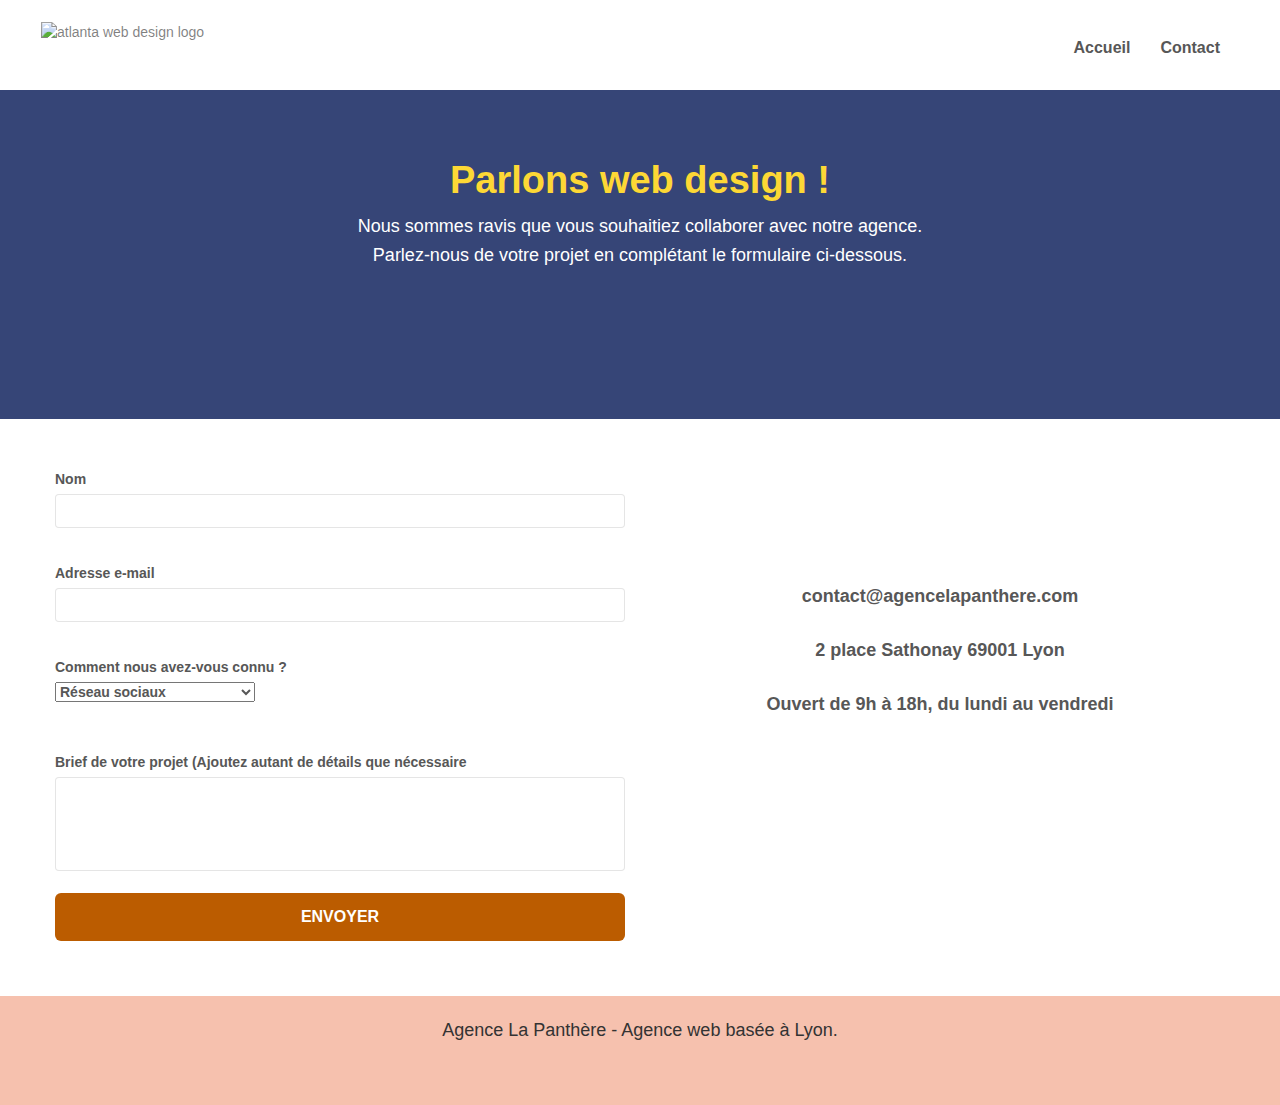
==== commit ca507068: "largeur hauteur indiqué image la panthere navbar" ====
--- a/page2.html
+++ b/page2.html
@@ -34,7 +34,7 @@
 	<div class="container bloc-sm">
 		<nav class="navbar row">
 			<div class="navbar-header">
-				<img src="img/agence-la-panthere-monochrome.svg" alt="atlanta web design logo" height="40" />
+				<img src="img/agence-la-panthere-monochrome.svg" alt="atlanta web design logo"  />
 				<button id="nav-toggle" type="button" class="ui-navbar-toggle navbar-toggle" data-toggle="collapse" data-target=".navbar-1">
 					<span class="sr-only">Toggle navigation</span><span class="icon-bar"></span><span class="icon-bar"></span><span class="icon-bar"></span>
 				</button>
--- a/style.css
+++ b/style.css
@@ -517,11 +517,16 @@
 }
 #sondage {
     width: 35%;
+    color: #575757;
 }
 .form-group {
     display: flex;
     flex-direction: column;
     width: 100%;
+}
+.navbar-header img {
+    height: 40px;
+    width: auto;
 }
 .scrollToTop {
     width: 40px;
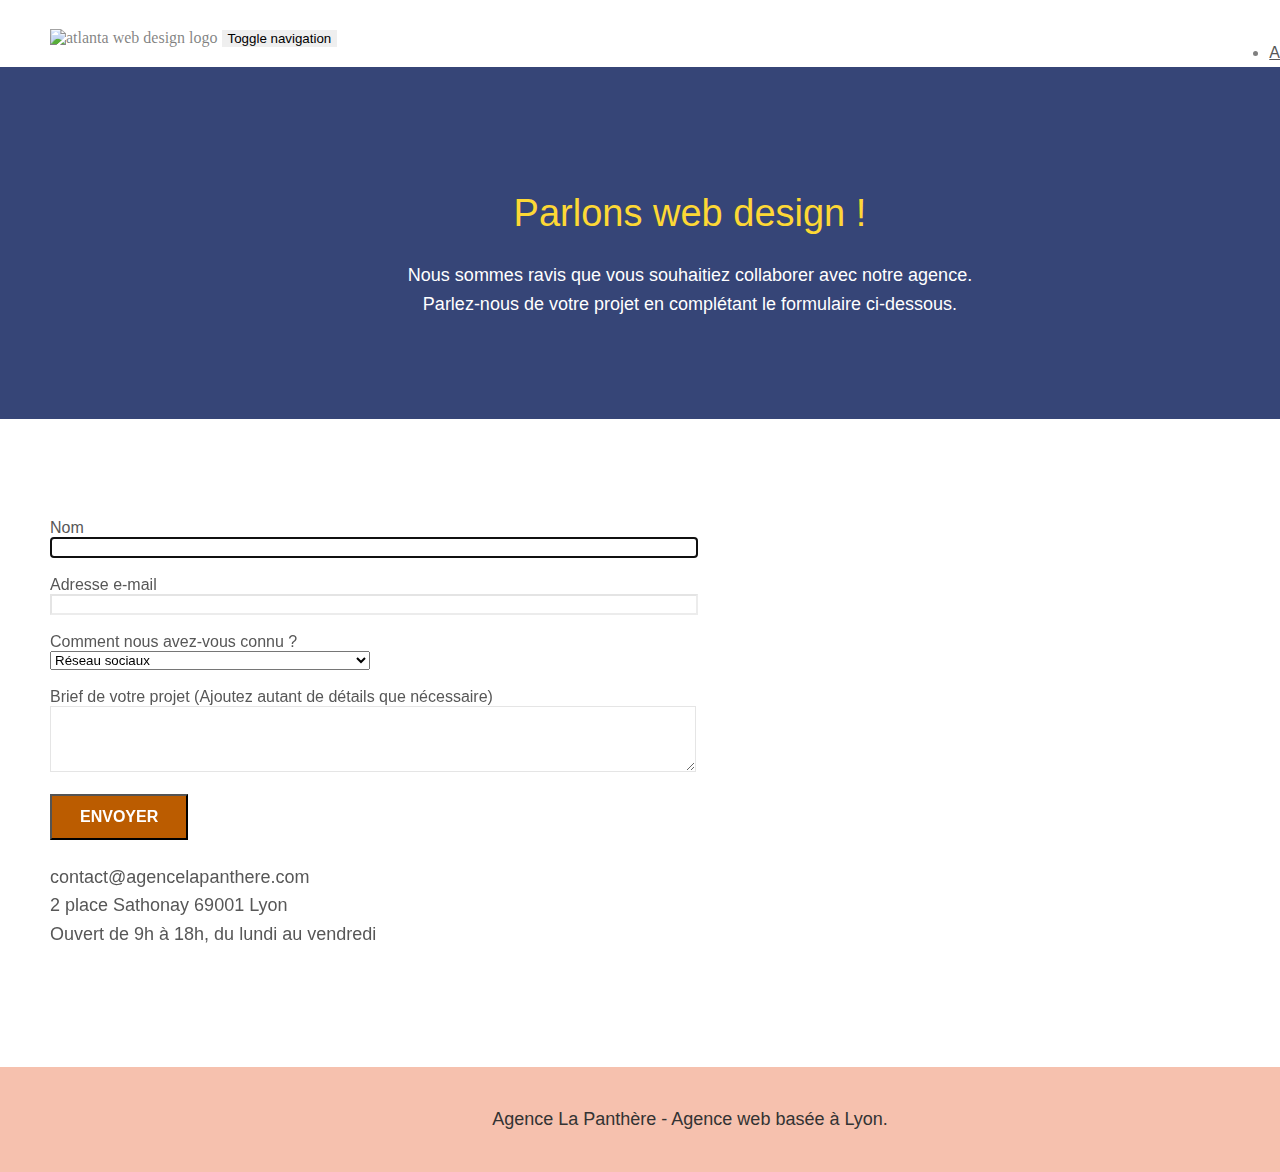
==== commit abe0d75e: "Modification de la sémantique" ====
--- a/page2.html
+++ b/page2.html
@@ -6,10 +6,10 @@
     <meta name="viewport" content="width=device-width, initial-scale=1.0">
 
     <link rel="shortcut icon" type="image/png" href="favicon.jpg">
-	<link rel="stylesheet" type="text/css" href="./css/bootstrap.css">
-	<link rel="stylesheet" type="text/css" href="style.css">
-	<link rel="stylesheet" type="text/css" href="./css/font-awesome.css">
-	<link rel="stylesheet" type="text/css" href="./css/et-line.css">
+	<link rel="stylesheet" type="text/css" href="./css/bootstrap.min.css">
+	<link rel="stylesheet" type="text/css" href="style.min.css">
+	<link rel="stylesheet" type="text/css" href="./css/font-awesome.min.css">
+	<link rel="stylesheet" type="text/css" href="./css/et-line.min.css">
 	
     
 	<script src="./js/jquery-2.1.0.min.js"></script>
@@ -27,134 +27,134 @@
 </head>
 <body>
 <!-- Principal conteneur -->
-<div class="page-container">
-    
-<!-- bloc-0 -->
-<div class="bloc bgc-white l-bloc " id="bloc-0">
-	<div class="container bloc-sm">
-		<nav class="navbar row">
-			<div class="navbar-header">
-				<img src="img/agence-la-panthere-monochrome.svg" alt="atlanta web design logo"  />
-				<button id="nav-toggle" type="button" class="ui-navbar-toggle navbar-toggle" data-toggle="collapse" data-target=".navbar-1">
-					<span class="sr-only">Toggle navigation</span><span class="icon-bar"></span><span class="icon-bar"></span><span class="icon-bar"></span>
-				</button>
-			</div>
-			<div class="collapse navbar-collapse navbar-1 special-dropdown-nav">
-				<ul class="site-navigation nav navbar-nav">
-					<li>
-						<a href="index.html">Accueil</a>
-					</li>
-					<li>
-						<a href="page2.html">Contact</a>
-					</li>
-				</ul>
-			</div>
-		</nav>
-	</div>
-</div>
-<!-- bloc-0 END -->
-
-<!-- bloc-6 -->
-<div class="bloc bgc-dark-slate-blue bg-banniere d-bloc bg-t-edge bloc-bg-texture texture-paper b-parallax" id="bloc-6">
-	<div class="container bloc-lg">
-		<div class="row">
-			<div class="col-sm-12">
-				<h1 class="text-center hero-bloc-text tc-white">
-					Parlons web design !
-				</h1>
-				<p class="text-center mg-lg tc-white tight-width-whitespace">
-					Nous sommes ravis que vous souhaitiez collaborer avec notre agence.<br>
-					Parlez-nous de votre projet en complétant le formulaire ci-dessous.
-				</p>
+	<div class="page-container">
+		
+	<!-- bloc-0 -->
+		<div class="bloc bgc-white l-bloc " id="bloc-0">
+			<div class="container bloc-sm">
+				<nav class="navbar row">
+					<div class="navbar-header">
+						<img src="img/agence-la-panthere-monochrome.svg" alt="atlanta web design logo"  />
+						<button id="nav-toggle" type="button" class="ui-navbar-toggle navbar-toggle" data-toggle="collapse" data-target=".navbar-1">
+							<span class="sr-only">Toggle navigation</span><span class="icon-bar"></span>
+							<span class="icon-bar"></span><span class="icon-bar"></span>
+						</button>
+					</div>
+					<div class="collapse navbar-collapse navbar-1 special-dropdown-nav">
+						<ul class="site-navigation nav navbar-nav">
+							<li>
+								<a href="index.html">Accueil</a>
+							</li>
+							<li>
+								<a href="page2.html">Contact</a>
+							</li>
+						</ul>
+					</div>
+				</nav>
 			</div>
 		</div>
-	</div>
-</div>
-<!-- bloc-6 END -->
+		<!-- bloc-0 END -->
 
-<!-- bloc-7 -->
-<div class="bloc bgc-white l-bloc" id="bloc-7">
-	<div class="container bloc-lg">
-		<div class="row">
-			<div class="col-sm-6">
-				<form id="form_1" novalidate data-success-msg="Your message has been sent." data-fail-msg="Sorry it seems that our mail server is not responding, Sorry for the inconvenience!">
-					<div class="form-group">
-						<label for="name"> Nom </label>
-						<input type="texte" name="name" id="name" class="form-control" required /><br>
+		<!-- bloc-6 -->
+		<div class="bloc bgc-dark-slate-blue bg-banniere d-bloc bg-t-edge bloc-bg-texture texture-paper b-parallax" id="bloc-6">
+			<div class="container bloc-lg">
+				<div class="row">
+					<div class="col-sm-12">
+						<h1 class="text-center hero-bloc-text tc-white">
+							Parlons web design !
+						</h1>
+						<p class="text-center mg-lg tc-white tight-width-whitespace">
+							Nous sommes ravis que vous souhaitiez collaborer avec notre agence.<br>
+							Parlez-nous de votre projet en complétant le formulaire ci-dessous.
+						</p>
 					</div>
-					<div class="form-group">
-						<label for="email">Adresse e-mail</label>
-						<input type="email" name="email" id="email" class="form-control" type="email" required /><br>
-					</div>
-					<div class="form-group">
-						<div class="form-group">
-							<label form="sondage">Comment nous avez-vous connu ?</label>
-							<select  name="sondage" id="sondage">
-								<option value="site-internet">Site Internet</option>
-								<option value="reseau-sociaux" selected>Réseau sociaux</option>
-								<option value="bouche-a-oreille">Bouche à oreille</option>
-								<option value="carte-visite">Carte de visite</option>	
-							</select>	
-					    </div>
-					</div>
-					<div class="form-group">
-						<label for="message"><br>Brief de votre projet (Ajoutez autant de détails que nécessaire</label>
-						<textarea name="message" id="message" class="form-control" minlength="10" rows="4" cols="50" required aria-invalid="false"></textarea>
-					</div> 
-					<button class="bloc-button btn btn-lg btn-block cta-hero btn-atomic-tangerine" type="submit">
-						Envoyer
-					</button>
-				</form>
-			</div>
-			<div class="col-sm-6 contact">
-				<p class="contactp">
-					contact@agencelapanthere.com<br>2 place Sathonay 69001 Lyon<br>Ouvert de 9h à 18h, du lundi au vendredi<br>
-				</p>
+				</div>
 			</div>
 		</div>
-	</div>
-</div>
-<!-- bloc-7 END -->
+		<!-- bloc-6 END -->
 
-<!-- Footer - bloc-8 -->
-<div class="bloc bgc-atomic-tangerine d-bloc" id="bloc-8">
-	<div class="container bloc-sm">
-		<div class="row">
-			<div class="col-sm-12">
-				<p class="text-center white">
-					Agence La Panthère - Agence web basée à Lyon.<br>
-				</p>
-				<div class="row row-no-gutters social">
-					<div class="col-sm-3">
-						<div class="text-center">
-							<a class="social" href="https://twitter.com/" title="Lien vers le site internet de Twitter"><span class="fa fa-twitter icon-md"></span></a>
-						</div>
+		<!-- bloc-7 -->
+		<div class="bloc bgc-white l-bloc" id="bloc-7">
+			<div class="container bloc-lg">
+				<div class="row">
+					<div class="col-sm-6">
+						<form id="form_1" novalidate data-success-msg="Your message has been sent." data-fail-msg="Sorry it seems that our mail server is not responding, Sorry for the inconvenience!">
+							<div class="form-group">
+								<label for="name"> Nom </label>
+								<input  name="name" id="name" class="form-control" autofocus /><br>
+							</div>
+							<div class="form-group">
+								<label for="email">Adresse e-mail</label>
+								<input type="email" name="email" id="email" class="form-control"  required /><br>
+							</div>
+							<div class="form-group">
+								<div class="form-group">
+									<label>Comment nous avez-vous connu ?</label>
+									<select  name="sondage" id="sondage">
+										<option value="site-internet">Site Internet</option>
+										<option value="reseau-sociaux" selected>Réseau sociaux</option>
+										<option value="bouche-a-oreille">Bouche à oreille</option>
+										<option value="carte-visite">Carte de visite</option>	
+									</select>	
+								</div>
+							</div>
+							<div class="form-group">
+								<label for="message"><br>Brief de votre projet (Ajoutez autant de détails que nécessaire)</label>
+								<textarea name="message" id="message" class="form-control" minlength="10" rows="4" cols="50" required aria-invalid="false"></textarea>
+							</div> 
+							<button class="bloc-button btn btn-lg btn-block cta-hero btn-atomic-tangerine" type="submit">
+								Envoyer
+							</button>
+						</form>
 					</div>
-					<div class="col-sm-3">
-						<div class="text-center">
-							<a class="social" href="https://www.facebook.com/" title="Lien vers le site internet de Facebook"><span class="fa fa-facebook icon-md"></span></a>
-						</div>
+					<div class="col-sm-6 contact">
+						<p class="contactp">
+							contact@agencelapanthere.com<br>2 place Sathonay 69001 Lyon<br>Ouvert de 9h à 18h, du lundi au vendredi<br>
+						</p>
 					</div>
-					<div class="col-sm-3">
-						<div class="text-center">
-							<a class="social" href="https://dribbble.com/" title="Lien vers le site internet de Dribble"><span class="fa fa-dribbble icon-md"></span></a>
-						</div>
-					</div>
-					<div class="col-sm-3">
-						<div class="text-center">
-							<a class="social" href="https://www.instagram.com/" title="Lien vers le site internet d'instagram"><span class="fa fa-instagram icon-md"></span></a>
+				</div>
+			</div>
+		</div>
+		<!-- bloc-7 END -->
+
+		<!-- Footer - bloc-8 -->
+		<div class="bloc bgc-atomic-tangerine d-bloc" id="bloc-8">
+			<div class="container bloc-sm">
+				<div class="row">
+					<div class="col-sm-12">
+						<p class="text-center white">
+							Agence La Panthère - Agence web basée à Lyon.<br>
+						</p>
+						<div class="row row-no-gutters social">
+							<div class="col-sm-3">
+								<div class="text-center">
+									<a class="social" href="https://twitter.com/" title="Lien vers le site internet de Twitter"><span class="fa fa-twitter icon-md"></span></a>
+								</div>
+							</div>
+							<div class="col-sm-3">
+								<div class="text-center">
+									<a class="social" href="https://www.facebook.com/" title="Lien vers le site internet de Facebook"><span class="fa fa-facebook icon-md"></span></a>
+								</div>
+							</div>
+							<div class="col-sm-3">
+								<div class="text-center">
+									<a class="social" href="https://dribbble.com/" title="Lien vers le site internet de Dribble"><span class="fa fa-dribbble icon-md"></span></a>
+								</div>
+							</div>
+							<div class="col-sm-3">
+								<div class="text-center">
+									<a class="social" href="https://www.instagram.com/" title="Lien vers le site internet d'instagram"><span class="fa fa-instagram icon-md"></span></a>
+								</div>
+							</div>
 						</div>
 					</div>
 				</div>
 			</div>
 		</div>
 	</div>
-</div>
-<!-- Footer - bloc-8 END -->
-
-</div>
+	<!-- Footer - bloc-8 END -->
+	
 <!-- Principal conteneur END -->
     
-
 </body>
 </html>
--- a/style.min.css
+++ b/style.min.css
@@ -0,0 +1 @@
+.d-bloc .navbar-toggle .icon-bar,body{background:#fff}.bloc .container,.row.row-no-gutters>[class*=" col-"],.row.row-no-gutters>[class^=col-]{padding-right:0;padding-left:0}.nav-center .navbar-brand img,body{margin:0}.nav-invert .navbar .nav,.nav>li{float:left}a,button{outline:0!important}.scrollToTop,a,button{transition:.3s ease-in-out}.text-center,a[data-lightbox]{text-align:center}body{padding:0;overflow-x:hidden;-webkit-font-smoothing:antialiased;-moz-osx-font-smoothing:grayscale}a:hover{text-decoration:none;cursor:pointer}#page-loading-blocs-notifaction{position:fixed;top:0;bottom:0;width:100%;z-index:100000;background:url("img/pageload-spinner.gif") center center no-repeat #fff}.bloc{width:100%;clear:both;background:50% 50%/cover no-repeat;padding:0 50px;-webkit-background-size:cover;-moz-background-size:cover;-o-background-size:cover;position:relative}.bloc-lg{padding:100px 50px}.bloc-md{padding:50px}.bloc-sm{padding:20px 50px}.bg-b-edge,.bg-bl-edge,.bg-br-edge,.bg-center,.bg-l-edge,.bg-r-edge,.bg-repeat,.bg-t-edge,.bg-tl-edge,.bg-tr-edge{-webkit-background-size:auto!important;-moz-background-size:auto!important;-o-background-size:auto!important;background-size:auto!important}.bg-repeat,.nav>li a:focus,.nav>li a:hover{background:0 0}.bg-t-edge{background:top no-repeat}.bloc-bg-texture::before{content:"";background-size:2px 2px;position:absolute;top:0;bottom:0;left:0;right:0}.texture-paper::before{background:url("img/texture-paper.png") 0 0/280px 280px}.nav>li>.dropdown a,.navbar-toggle:hover{background:0 0!important}.b-parallax{background-attachment:fixed}.d-bloc{color:rgba(255,255,255,.7)}.d-bloc button:hover{color:rgba(255,255,255,.9)}.d-bloc .icon-round,.d-bloc .icon-rounded,.d-bloc .icon-semi-rounded-a,.d-bloc .icon-semi-rounded-b,.d-bloc .icon-square{border-color:rgba(255,255,255,.9)}.d-bloc .divider-h span{border-color:rgba(255,255,255,.2)}.d-bloc .a-btn,.d-bloc .navbar a,.d-bloc .navbar-brand,.d-bloc a .icon-lg,.d-bloc a .icon-md,.d-bloc a .icon-sm,.d-bloc a .icon-xl,.d-bloc h1 a,.d-bloc h2 a,.d-bloc h3 a,.d-bloc h4 a,.d-bloc h5 a,.d-bloc h6 a,.d-bloc p a{color:rgba(255,255,255,.6)}.d-bloc .a-btn:hover,.d-bloc .navbar a:hover,.d-bloc .navbar-brand:hover,.d-bloc a:hover .icon-lg,.d-bloc a:hover .icon-md,.d-bloc a:hover .icon-sm,.d-bloc a:hover .icon-xl,.d-bloc h1 a:hover,.d-bloc h2 a:hover,.d-bloc h3 a:hover,.d-bloc h4 a:hover,.d-bloc h5 a:hover,.d-bloc h6 a:hover,.d-bloc p a:hover{color:#fff}.d-bloc .btn-wire,.d-bloc .btn-wire:hover{color:#fff;border-color:#fff}.d-bloc .panel icon,.l-bloc .icon-round,.l-bloc .icon-rounded,.l-bloc .icon-semi-rounded-a,.l-bloc .icon-semi-rounded-b,.l-bloc .icon-square{border-color:rgba(0,0,0,.7)}.d-bloc .panel,.l-bloc{color:rgba(0,0,0,.5)}.d-bloc .panel button:hover,.l-bloc button:hover{color:rgba(0,0,0,.7)}.d-bloc .panel .divider-h span,.l-bloc .divider-h span{border-color:rgba(0,0,0,.1)}.d-bloc .panel .a-btn,.l-bloc .a-btn,.l-bloc .navbar a,.l-bloc .navbar-brand,.l-bloc .navbar-toggle .icon-bar,.l-bloc a .icon-lg,.l-bloc a .icon-md,.l-bloc a .icon-sm,.l-bloc a .icon-xl,.l-bloc h1 a,.l-bloc h2 a,.l-bloc h3 a,.l-bloc h4 a,.l-bloc h5 a,.l-bloc h6 a,.l-bloc p a{color:rgba(0,0,0,.6)}.d-bloc .panel .a-btn:hover,.l-bloc .a-btn:hover,.l-bloc .navbar a:hover,.l-bloc .navbar-brand:hover,.l-bloc a:hover .icon-lg,.l-bloc a:hover .icon-md,.l-bloc a:hover .icon-sm,.l-bloc a:hover .icon-xl,.l-bloc h1 a:hover,.l-bloc h2 a:hover,.l-bloc h3 a:hover,.l-bloc h4 a:hover,.l-bloc h5 a:hover,.l-bloc h6 a:hover,.l-bloc p a:hover{color:#000}.d-bloc .panel .btn-wire,.d-bloc .panel .btn-wire:hover,.l-bloc .btn-wire,.l-bloc .btn-wire:hover{color:rgba(0,0,0,.7);border-color:rgba(0,0,0,.3)}.voffset{margin-top:30px}.voffset-lg{margin-top:80px}.row-no-gutters{margin-right:0;margin-left:0}#bloc-1-hero h1{font-size:40px}.navbar{margin-bottom:0;z-index:1}.navbar-brand{height:auto;padding:3px 15px;font-size:25px;font-weight:600;line-height:44px}.navbar-brand img{max-height:200px;margin:0 5px 0 0;display:inline}.navbar-brand img[src$=svg]{min-width:100px;height:40px;width:300px}.navbar .nav{padding-top:2px;margin-right:-16px;float:right;z-index:1}.nav>li{margin-top:4px;font-size:16px}.navbar-nav .open .dropdown-menu>li>a{text-align:inherit}.navbar-toggle{margin:10px 10px 0 0;border:0}.mg-lg,.mg-md{margin-top:10px}.navbar-toggle .icon-bar{background-color:rgba(0,0,0,.5);width:26px}.nav-invert .navbar-brand,.nav-invert .navbar-header{float:right;position:relative;z-index:2}@media (min-width:768px){.site-navigation{position:absolute;top:50%;right:20px;transform:translate(0,-50%);-webkit-transform:translateY(-50%)}.nav>li .dropdown-menu a,.nav>li .dropdown-menu a:hover{color:#484848}.nav-invert .site-navigation{left:0;right:0}.nav-center{text-align:center}.nav-center .navbar-header{width:100%}.nav-center .nav>li,.nav-center .navbar-brand,.nav-center .navbar-header{float:none;display:inline-block}.nav-center .site-navigation{position:relative;width:100%;right:0;margin-right:0;margin-top:20px}.nav-center.mini-nav .navbar-toggle{float:none;margin:10px auto 0}}.nav>li>.dropdown a{display:block;padding:14px 15px}.center-block{width:100px;height:100px}nav .caret{margin:0 5px}.dropdown-menu .dropdown-menu{top:-8px;left:100%}.dropdown-menu .dropmenu-flow-right{top:100%;left:0;margin-left:-1px;border-top-left-radius:0;border-top-right-radius:0}.dropdown-menu .dropdown span{border:4px solid #000;border-top-color:transparent;border-right-color:transparent;border-bottom-color:transparent;margin:6px -5px 0 0!important;float:right}.mg-md{margin-bottom:20px}.mg-lg{margin-bottom:40px}.btn{margin:0 5px 5px 0}.btn.pull-right{margin:0 0 5px 5px}.btn-d,.btn-d:focus,.btn-d:hover{color:#fff;background:rgba(0,0,0,.3)}.close-lightbox,.lightbox-caption,.next-lightbox,.prev-lightbox{background:rgba(0,0,0,.5);position:absolute}.btn-rd{border-radius:40px}.btn-clean{border:1px solid rgba(0,0,0,.08);border-bottom-color:rgba(0,0,0,.1);text-shadow:0 1px 0 rgba(0,0,1,.1);box-shadow:0 1px 3px rgba(0,0,1,.25),inset 0 1px 0 0 rgba(255,255,255,.15)}.icon-md{font-size:30px!important}.icon-lg{font-size:60px!important}.sm-shadow{text-shadow:0 1px 2px rgba(0,0,0,.3)}.panel-sq,.panel-sq .panel-footer,.panel-sq .panel-heading{border-radius:0}.panel-rd{border-radius:30px}.panel-rd .panel-heading{border-radius:29px 29px 0 0}.panel-rd .panel-footer{border-radius:0 0 29px 29px}.form-control{border-color:rgba(0,0,0,.1);box-shadow:none;width:100%}.form-group{display:flex;flex-direction:column;width:50%}.scrollToTop{width:40px;height:40px;position:fixed;bottom:20px;right:20px;opacity:0;z-index:500}.scrollToTop span{margin-top:6px}.showScrollTop{font-size:14px;opacity:1}a[data-lightbox]{position:relative;display:block}a[data-lightbox]:hover::before{content:"+";font-family:HelveticaNeue-Light,"Helvetica Neue Light","Helvetica Neue",Helvetica,Arial;font-size:32px;width:50px;height:50px;margin-left:-25px;border-radius:50%;background:rgba(0,0,0,.6);color:#fff;font-weight:100;z-index:1;position:absolute;top:50%;transform:translateY(-50%);-webkit-transform:translateY(-50%)}a[data-lightbox]:hover img{opacity:.6;-webkit-animation-fill-mode:none;animation-fill-mode:none}#lightbox-modal{display:flex;align-items:center}#lightbox-modal .modal-dialog{width:90%;max-width:900px;margin:0 auto}#lightbox-modal .modal-dialog img{max-height:90vh;margin:0 auto}.lightbox-caption{padding:20px;color:#fff;left:15px;right:15px;bottom:5px}.close-lightbox{color:#fff;font-size:30px;top:20px;right:20px;z-index:20;border:none;line-height:30px;padding:0 9px 5px;opacity:.3}.close-lightbox:hover,.next-lightbox:hover,.prev-lightbox:hover{opacity:1;color:#fff}.next-lightbox,.prev-lightbox{font-size:20px;color:rgba(255,255,255,.9);transition:.2s ease-in-out;top:45%;z-index:1;opacity:.4}.next-lightbox{padding:6px 8px 1px 13px;right:25px}.prev-lightbox{padding:6px 13px 1px 10px;left:25px}.snapshot-lb .modal-body{padding-bottom:45px}.snapshot-lb .lightbox-caption{padding:0;color:rgba(0,0,0,.5);background:0 0}#bloc-4-portfolio h3{font-size:20px;color:#333!important;opacity:.9}.btn,a,h1,h2,h3,h4,h5,h6,label,p{font-family:helvetica;font-weight:400;color:#575757!important}.container{max-width:100%}.hero-bloc-text{font-size:38px}.hero-bloc-text-sub{font-size:36px}.statement-bloc-text{line-height:26px;font-style:italic;font-size:20px;text-align:center;font-weight:lighter;max-width:520px;margin:auto}p{font-size:18px;line-height:1.6;font-weight:400}.cta-hero,h3{text-transform:uppercase;font-weight:700}.tight-width-whitespace{max-width:600px;margin:auto}.h1{font-size:20px;font-family:"Open Sans"}.cta-hero{margin-top:22px;color:#fff!important;padding:12px 28px;font-size:16px}.white,h1,h3,h4{color:#333!important}.social{max-width:400px;margin:auto}h2{font-size:22px;line-height:1.4em}h3{font-size:15px}.med-width-whitespace{max-width:800px;margin:auto;box-shadow:0 0 0 #000}.icons{margin-bottom:14px;margin-top:24px}.portfolio-thumb{margin-bottom:24px;width:270px;height:270px}.portfolio-row{margin-bottom:44px;margin-top:50px}.avatar{box-shadow:0 4px 9px rgba(0,0,0,.3)}.black-background{background-color:rgba(165,147,99,.7);padding:40px}.bold-link{font-weight:900;text-decoration:underline!important}.bgc-white{background-color:#fff}.bgc-dark-slate-blue{background-color:#364577}.bgc-atomic-tangerine{background-color:#f6c1ae}.tc-white{color:#fdd835!important}.col-sm-12{position:relative}#bloc-6 p,.ltc-white{color:#fff!important}.btn-atomic-tangerine{background:#bb5c00;color:#fff!important}.btn-atomic-tangerine:hover{background:#8e4500!important;color:#fff!important}.ltc-white:hover{color:#ccc!important}.ltc-atomic-tangerine{color:#f3976c!important}.ltc-atomic-tangerine:hover{color:#c27956!important}.icon-dark-slate-blue{color:#364577!important;border-color:#364577!important}.bg-dots-bg{background-image:url("img/dots-bg.png")}.bg-lines-h2-bg{background-image:url("img/lines-h2-bg.png")}.bg-banniere{background-image:url("img/agence-la-panthere.jpg")}.bg-presentation{background-image:url("img/image-de-presentationopti.jpg")}@media (max-width:1024px){.bloc{padding-left:20px;padding-right:20px}.bloc-tile-2.full-width-bloc .container,.bloc-tile-3.full-width-bloc .container,.bloc-tile-4.full-width-bloc .container,.bloc.full-width-bloc{padding-left:0;padding-right:0}}@media (max-width:992px) and (min-width:768px){.navbar .nav{max-width:80%}.nav-center.navbar .nav{max-width:100%}}@media only screen and (min-device-width:768px) and (max-device-width:1024px) and (orientation:landscape){.b-parallax{background-attachment:scroll}}@media only screen and (min-device-width:1024px) and (max-device-width:1366px) and (-webkit-min-device-pixel-ratio:1.5){.b-parallax{background-attachment:scroll}}@media (max-width:991px){.container{width:100%}.b-parallax{background-attachment:scroll}#hero-bloc,.page-container{overflow-x:hidden;position:relative}.bloc{padding-left:constant(safe-area-inset-left);padding-right:constant(safe-area-inset-right)}.bloc-group,.bloc-group .bloc{display:block;width:100%}.bloc-fill-screen .fill-bloc-bottom-edge,.bloc-fill-screen .fill-bloc-top-edge{padding:0 20px;padding-left:constant(safe-area-inset-left);padding-right:constant(safe-area-inset-right)}}@media (max-width:400px){.bloc{padding-left:0;padding-right:0}}@media (max-width:767px){.page-container{overflow-x:hidden;position:relative}#disqus_thread,h1,h2,h3,h4,h5,h6,p{padding-left:10px!important;padding-right:10px!important}.b-parallax{background-attachment:scroll}.navbar .nav{padding-top:0;border-top:1px solid rgba(0,0,0,.2);float:none!important}.navbar.row{margin-left:0;margin-right:0}.site-navigation{position:inherit;transform:none;-webkit-transform:none;-ms-transform:none}.nav>li{margin-top:0;border-bottom:1px solid rgba(0,0,0,.1);background:rgba(0,0,0,.05);text-align:left;padding-left:15px;width:100%}.nav>li:hover{background:rgba(0,0,0,.08)}.dropdown .dropdown a .caret{float:none;margin:5px 0 0 10px!important;border:4px solid #000;border-bottom-color:transparent;border-right-color:transparent;border-left-color:transparent}#hero-bloc .navbar .nav{background:rgba(0,0,0,.8)}#hero-bloc .navbar .nav a{color:rgba(255,255,255,.6)}.hero{padding:50px 0}.hero-nav{left:-1px;right:-1px}.navbar-collapse{padding:0;overflow-x:hidden;-webkit-box-shadow:none;box-shadow:none}.navbar-brand img{max-height:40px;width:auto}.nav-invert .navbar-header{float:none;width:100%}.nav-invert .navbar-toggle{float:left;margin-left:10px}.bloc,.bloc-fill-screen .fill-bloc-bottom-edge,.bloc-fill-screen .fill-bloc-top-edge,.bloc-md,.bloc-sm,.bloc-tile-2 .container,.bloc-tile-3 .container,.bloc-tile-4 .container{padding-left:0;padding-right:0}.bloc-lg,.bloc-xl,.bloc-xxl{padding:40px 0}.a-block{padding:0 10px}.btn-dwn{display:none}.voffset{margin-top:5px}.voffset-md{margin-top:20px}.voffset-lg{margin-top:30px}form{padding:5px}.close-lightbox{display:inline-block}.blocsapp-device-iphone5{background-size:216px 425px;padding-top:60px;width:216px;height:425px}.blocsapp-device-iphone5 img{width:180px;height:320px}.bloc-mob-center-text{text-align:center}}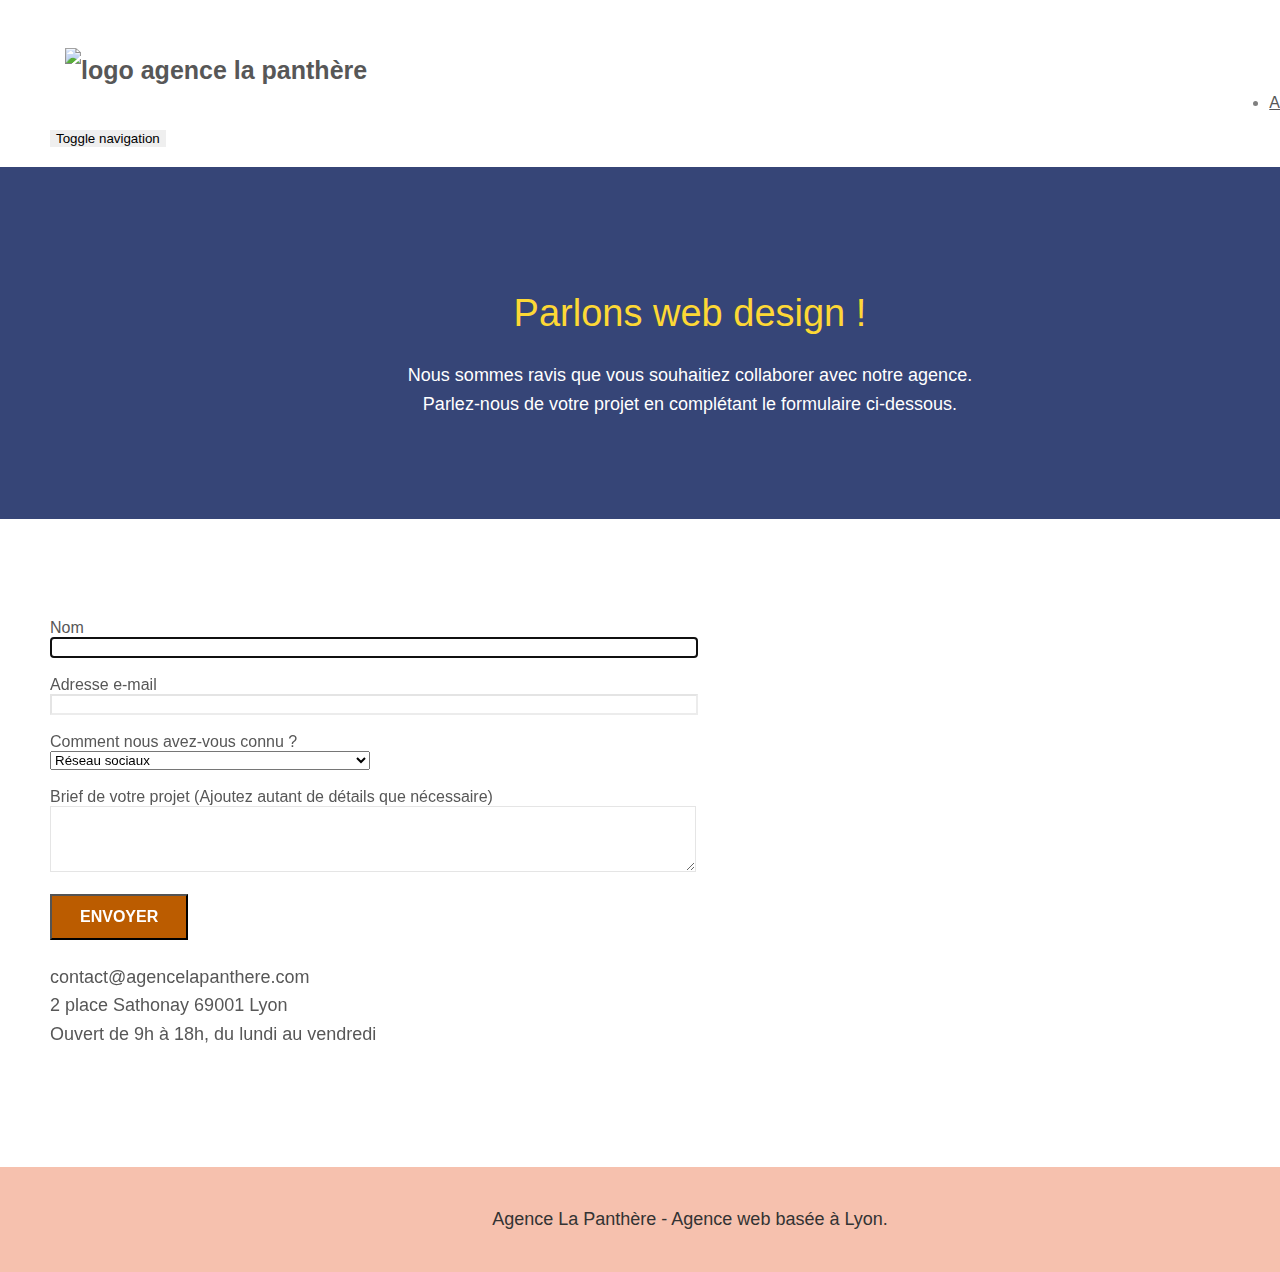
==== commit df066541: "modification script JS dans header" ====
--- a/page2.html
+++ b/page2.html
@@ -1,149 +1,149 @@
 <!doctype html>
 <html lang="fr">
-<head>
-    <meta charset="utf-8">
-    <meta name="description" content="Prennez contact avec l'agence de webdesing, la Panthère basée à Lyon en remplissant le formulaire de mise en relation">
-    <meta name="viewport" content="width=device-width, initial-scale=1.0">
+	<head>
+		<meta charset="utf-8">
+		<meta name="description" content="Prennez contact avec l'agence de webdesing, la Panthère basée à Lyon en remplissant le formulaire de mise en relation">
+		<meta name="viewport" content="width=device-width, initial-scale=1.0">
 
-    <link rel="shortcut icon" type="image/png" href="favicon.jpg">
-	<link rel="stylesheet" type="text/css" href="./css/bootstrap.min.css">
-	<link rel="stylesheet" type="text/css" href="style.min.css">
-	<link rel="stylesheet" type="text/css" href="./css/font-awesome.min.css">
-	<link rel="stylesheet" type="text/css" href="./css/et-line.min.css">
-	
-    
-	<script src="./js/jquery-2.1.0.min.js"></script>
-	<script src="./js/bootstrap.min.js"></script>
-	<script src="./js/blocs.min.js"></script>
-	<script src="./js/jqBootstrapValidation.js"></script>
-	<script src="./js/formHandler.js"></script>
-    <title>Contactez-nous</title>
+		<link rel="shortcut icon" type="image/png" href="favicon.jpg">
+		<link rel="stylesheet" type="text/css" href="./css/bootstrap.min.css">
+		<link rel="stylesheet" type="text/css" href="style.min.css">
+		<link rel="stylesheet" type="text/css" href="./css/font-awesome.min.css">
+		<link rel="stylesheet" type="text/css" href="./css/et-line.min.css">
+		
+		
+		<script src="./js/jquery-2.1.0.js"></script>
+		<script src="./js/bootstrap.js"></script>
+		<script src="./js/blocs.js"></script>
+		<script src="./js/jquery.touchSwipe.js" defer></script>
+		<script src="./js/gmaps.js"></script>
 
-    
-<!-- Analytics -->
- 
-<!-- Analytics END -->
-    
-</head>
-<body>
-<!-- Principal conteneur -->
-	<div class="page-container">
-		
-	<!-- bloc-0 -->
-		<div class="bloc bgc-white l-bloc " id="bloc-0">
-			<div class="container bloc-sm">
-				<nav class="navbar row">
-					<div class="navbar-header">
-						<img src="img/agence-la-panthere-monochrome.svg" alt="atlanta web design logo"  />
-						<button id="nav-toggle" type="button" class="ui-navbar-toggle navbar-toggle" data-toggle="collapse" data-target=".navbar-1">
-							<span class="sr-only">Toggle navigation</span><span class="icon-bar"></span>
-							<span class="icon-bar"></span><span class="icon-bar"></span>
-						</button>
+		<title>Contactez-nous</title>
+	</head>
+
+	<body>
+	<!-- Principal conteneur -->
+		<div class="page-container">
+			
+		<!-- bloc-0 -->
+			<div class="bloc bgc-white l-bloc " id="bloc-0">
+					<div class="container bloc-sm">
+						<nav class="navbar row">
+							<div class="navbar-header">
+								<p class="navbar-brand">
+									<img src="img/agence-la-panthere-monochrome.svg" alt="logo agence la panthère" />
+								</p>
+								<button id="nav-toggle" type="button" class="ui-navbar-toggle navbar-toggle" data-toggle="collapse" data-target=".navbar-1">
+									<span class="sr-only">Toggle navigation</span><span class="icon-bar"></span>
+									<span class="icon-bar"></span>
+									<span class="icon-bar"></span>
+								</button>
+							</div>
+							<div class="collapse navbar-collapse navbar-1 special-dropdown-nav">
+								<ul class="site-navigation nav navbar-nav">
+									<li>
+										<a href="index.html">Accueil</a>
+									</li>
+									<li>
+										<a href="page2.html">Contact</a>
+									</li>
+								</ul>
+							</div>
+						</nav>
 					</div>
-					<div class="collapse navbar-collapse navbar-1 special-dropdown-nav">
-						<ul class="site-navigation nav navbar-nav">
-							<li>
-								<a href="index.html">Accueil</a>
-							</li>
-							<li>
-								<a href="page2.html">Contact</a>
-							</li>
-						</ul>
-					</div>
-				</nav>
-			</div>
-		</div>
-		<!-- bloc-0 END -->
+				</div>
+			<!-- bloc-0 END -->
 
-		<!-- bloc-6 -->
-		<div class="bloc bgc-dark-slate-blue bg-banniere d-bloc bg-t-edge bloc-bg-texture texture-paper b-parallax" id="bloc-6">
-			<div class="container bloc-lg">
-				<div class="row">
-					<div class="col-sm-12">
-						<h1 class="text-center hero-bloc-text tc-white">
-							Parlons web design !
-						</h1>
-						<p class="text-center mg-lg tc-white tight-width-whitespace">
-							Nous sommes ravis que vous souhaitiez collaborer avec notre agence.<br>
-							Parlez-nous de votre projet en complétant le formulaire ci-dessous.
-						</p>
+			<!-- bloc-6 -->
+			<div class="bloc bgc-dark-slate-blue bg-banniere d-bloc bg-t-edge bloc-bg-texture texture-paper b-parallax" id="bloc-6">
+				<div class="container bloc-lg">
+					<div class="row">
+						<div class="col-sm-12">
+							<h1 class="text-center hero-bloc-text tc-white">
+								Parlons web design !
+							</h1>
+							<p class="text-center mg-lg tc-white tight-width-whitespace">
+								Nous sommes ravis que vous souhaitiez collaborer avec notre agence.<br>
+								Parlez-nous de votre projet en complétant le formulaire ci-dessous.
+							</p>
+						</div>
 					</div>
 				</div>
 			</div>
-		</div>
-		<!-- bloc-6 END -->
+			<!-- bloc-6 END -->
 
-		<!-- bloc-7 -->
-		<div class="bloc bgc-white l-bloc" id="bloc-7">
-			<div class="container bloc-lg">
-				<div class="row">
-					<div class="col-sm-6">
-						<form id="form_1" novalidate data-success-msg="Your message has been sent." data-fail-msg="Sorry it seems that our mail server is not responding, Sorry for the inconvenience!">
-							<div class="form-group">
-								<label for="name"> Nom </label>
-								<input  name="name" id="name" class="form-control" autofocus /><br>
-							</div>
-							<div class="form-group">
-								<label for="email">Adresse e-mail</label>
-								<input type="email" name="email" id="email" class="form-control"  required /><br>
-							</div>
-							<div class="form-group">
+			<!-- bloc-7 -->
+			<div class="bloc bgc-white l-bloc" id="bloc-7">
+				<div class="container bloc-lg">
+					<div class="row">
+						<div class="col-sm-6">
+							<form id="form_1" novalidate data-success-msg="Your message has been sent." data-fail-msg="Sorry it seems that our mail server is not responding, Sorry for the inconvenience!">
 								<div class="form-group">
-									<label>Comment nous avez-vous connu ?</label>
-									<select  name="sondage" id="sondage">
-										<option value="site-internet">Site Internet</option>
-										<option value="reseau-sociaux" selected>Réseau sociaux</option>
-										<option value="bouche-a-oreille">Bouche à oreille</option>
-										<option value="carte-visite">Carte de visite</option>	
-									</select>	
+									<label for="name"> Nom </label>
+									<input  name="name" id="name" class="form-control" autofocus /><br>
 								</div>
-							</div>
-							<div class="form-group">
-								<label for="message"><br>Brief de votre projet (Ajoutez autant de détails que nécessaire)</label>
-								<textarea name="message" id="message" class="form-control" minlength="10" rows="4" cols="50" required aria-invalid="false"></textarea>
-							</div> 
-							<button class="bloc-button btn btn-lg btn-block cta-hero btn-atomic-tangerine" type="submit">
-								Envoyer
-							</button>
-						</form>
-					</div>
-					<div class="col-sm-6 contact">
-						<p class="contactp">
-							contact@agencelapanthere.com<br>2 place Sathonay 69001 Lyon<br>Ouvert de 9h à 18h, du lundi au vendredi<br>
-						</p>
+								<div class="form-group">
+									<label for="email">Adresse e-mail</label>
+									<input type="email" name="email" id="email" class="form-control"  required /><br>
+								</div>
+								<div class="form-group">
+									<div class="form-group">
+										<label>Comment nous avez-vous connu ?</label>
+										<select  name="sondage" id="sondage">
+											<option value="site-internet">Site Internet</option>
+											<option value="reseau-sociaux" selected>Réseau sociaux</option>
+											<option value="bouche-a-oreille">Bouche à oreille</option>
+											<option value="carte-visite">Carte de visite</option>	
+										</select>	
+									</div>
+								</div>
+								<div class="form-group">
+									<label for="message"><br>Brief de votre projet (Ajoutez autant de détails que nécessaire)</label>
+									<textarea name="message" id="message" class="form-control" minlength="10" rows="4" cols="50" required aria-invalid="false"></textarea>
+								</div> 
+								<button class="bloc-button btn btn-lg btn-block cta-hero btn-atomic-tangerine" type="submit">
+									Envoyer
+								</button>
+							</form>
+						</div>
+						<div class="col-sm-6 contact">
+							<p class="contactp">
+								contact@agencelapanthere.com<br>2 place Sathonay 69001 Lyon<br>Ouvert de 9h à 18h, du lundi au vendredi<br>
+							</p>
+						</div>
 					</div>
 				</div>
 			</div>
-		</div>
-		<!-- bloc-7 END -->
+			<!-- bloc-7 END -->
 
-		<!-- Footer - bloc-8 -->
-		<div class="bloc bgc-atomic-tangerine d-bloc" id="bloc-8">
-			<div class="container bloc-sm">
-				<div class="row">
-					<div class="col-sm-12">
-						<p class="text-center white">
-							Agence La Panthère - Agence web basée à Lyon.<br>
-						</p>
-						<div class="row row-no-gutters social">
-							<div class="col-sm-3">
-								<div class="text-center">
-									<a class="social" href="https://twitter.com/" title="Lien vers le site internet de Twitter"><span class="fa fa-twitter icon-md"></span></a>
+			<!-- Footer - bloc-8 -->
+			<div class="bloc bgc-atomic-tangerine d-bloc" id="bloc-8">
+				<div class="container bloc-sm">
+					<div class="row">
+						<div class="col-sm-12">
+							<p class="text-center white">
+								Agence La Panthère - Agence web basée à Lyon.<br>
+							</p>
+							<div class="row row-no-gutters social">
+								<div class="col-sm-3">
+									<div class="text-center">
+										<a class="social" href="https://twitter.com/" title="Lien vers le site internet de Twitter"><span class="fa fa-twitter icon-md"></span></a>
+									</div>
 								</div>
-							</div>
-							<div class="col-sm-3">
-								<div class="text-center">
-									<a class="social" href="https://www.facebook.com/" title="Lien vers le site internet de Facebook"><span class="fa fa-facebook icon-md"></span></a>
+								<div class="col-sm-3">
+									<div class="text-center">
+										<a class="social" href="https://www.facebook.com/" title="Lien vers le site internet de Facebook"><span class="fa fa-facebook icon-md"></span></a>
+									</div>
 								</div>
-							</div>
-							<div class="col-sm-3">
-								<div class="text-center">
-									<a class="social" href="https://dribbble.com/" title="Lien vers le site internet de Dribble"><span class="fa fa-dribbble icon-md"></span></a>
+								<div class="col-sm-3">
+									<div class="text-center">
+										<a class="social" href="https://dribbble.com/" title="Lien vers le site internet de Dribble"><span class="fa fa-dribbble icon-md"></span></a>
+									</div>
 								</div>
-							</div>
-							<div class="col-sm-3">
-								<div class="text-center">
-									<a class="social" href="https://www.instagram.com/" title="Lien vers le site internet d'instagram"><span class="fa fa-instagram icon-md"></span></a>
+								<div class="col-sm-3">
+									<div class="text-center">
+										<a class="social" href="https://www.instagram.com/" title="Lien vers le site internet d'instagram"><span class="fa fa-instagram icon-md"></span></a>
+									</div>
 								</div>
 							</div>
 						</div>
@@ -151,10 +151,9 @@
 				</div>
 			</div>
 		</div>
-	</div>
-	<!-- Footer - bloc-8 END -->
-	
-<!-- Principal conteneur END -->
-    
-</body>
+		<!-- Footer - bloc-8 END -->
+		
+	<!-- Principal conteneur END -->
+		
+	</body>
 </html>
